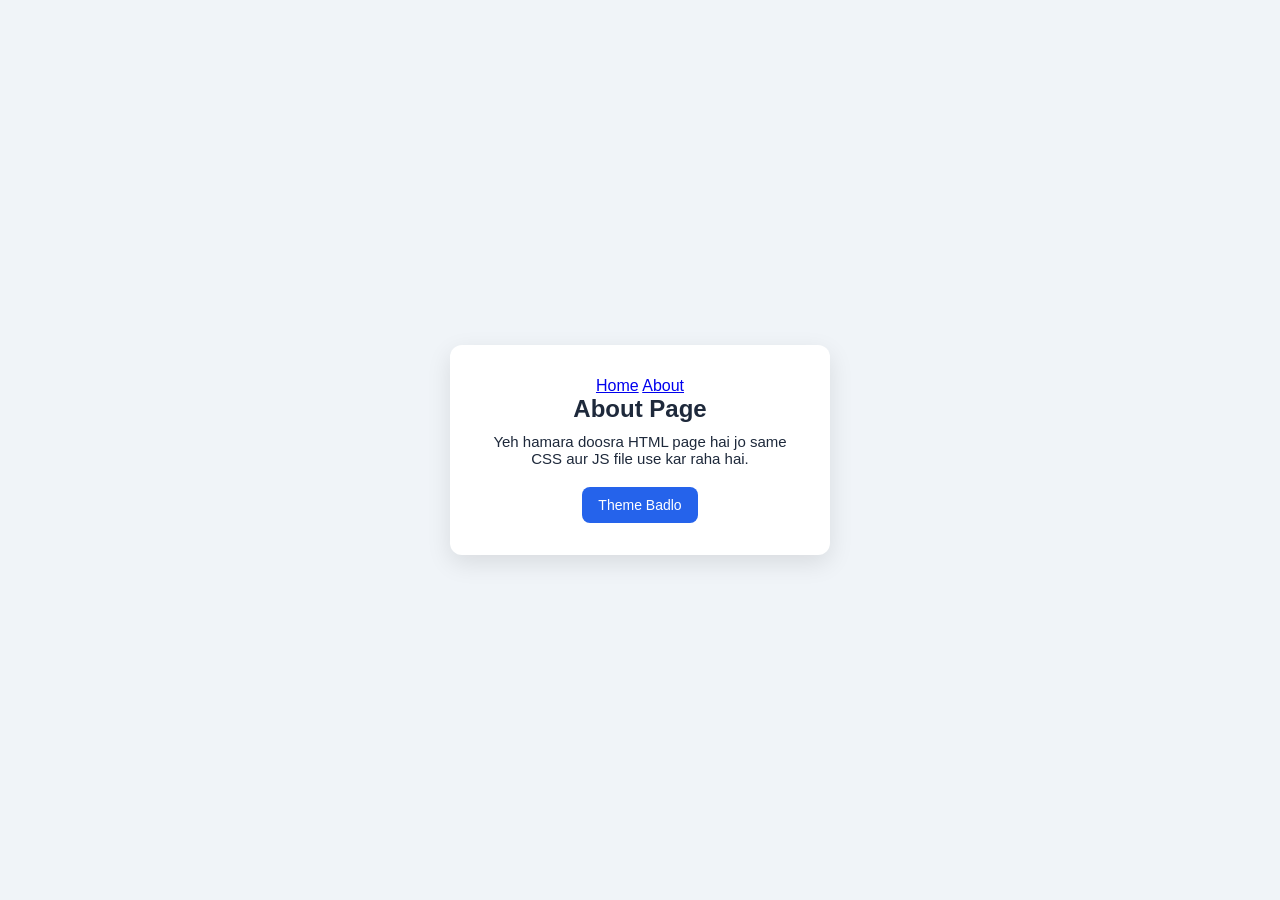
==== about.html @ 42278518 "new about page" ====
<!DOCTYPE html>
<html lang="hi">
<head>
  <meta charset="UTF-8" />
  <meta name="viewport" content="width=device-width, initial-scale=1.0" />
  <title>About - Mera Web Page</title>
  <link rel="stylesheet" href="index.css" />
</head>
<body>
  <div class="card">
    <nav class="nav">
      <a href="index.html">Home</a>
      <a href="about.html" class="active">About</a>
    </nav>

    <h1>About Page</h1>
    <p>Yeh hamara doosra HTML page hai jo same CSS aur JS file use kar raha hai.</p>

    <div class="btn-group">
      <button id="themeBtn">Theme Badlo</button>
    </div>
  </div>

  <script src="index.js"></script>
</body>
</html>
---- index.css ----
* {
  box-sizing: border-box;
  margin: 0;
  padding: 0;
  font-family: Arial, sans-serif;
}

body {
  min-height: 100vh;
  display: flex;
  justify-content: center;
  align-items: center;
  background-color: #f0f4f8;
  color: #1e293b;
  transition: background-color 0.3s, color 0.3s;
}

body.dark {
  background-color: #0f172a;
  color: #f8fafc;
}

.card {
  background: #ffffff;
  padding: 32px;
  border-radius: 12px;
  box-shadow: 0 8px 24px rgba(0, 0, 0, 0.1);
  text-align: center;
  max-width: 380px;
  width: 90%;
}

body.dark .card {
  background: #1e293b;
  box-shadow: 0 8px 24px rgba(0, 0, 0, 0.4);
}

h1 {
  font-size: 24px;
  margin-bottom: 10px;
}

p {
  font-size: 15px;
  margin-bottom: 20px;
}

.btn-group {
  display: flex;
  gap: 10px;
  justify-content: center;
  flex-wrap: wrap;
}

button {
  padding: 10px 16px;
  border: none;
  border-radius: 8px;
  cursor: pointer;
  font-size: 14px;
  background-color: #2563eb;
  color: #ffffff;
}

button:hover {
  background-color: #1d4ed8;
}

#counter {
  margin-top: 18px;
  font-weight: bold;
  font-size: 16px;
}
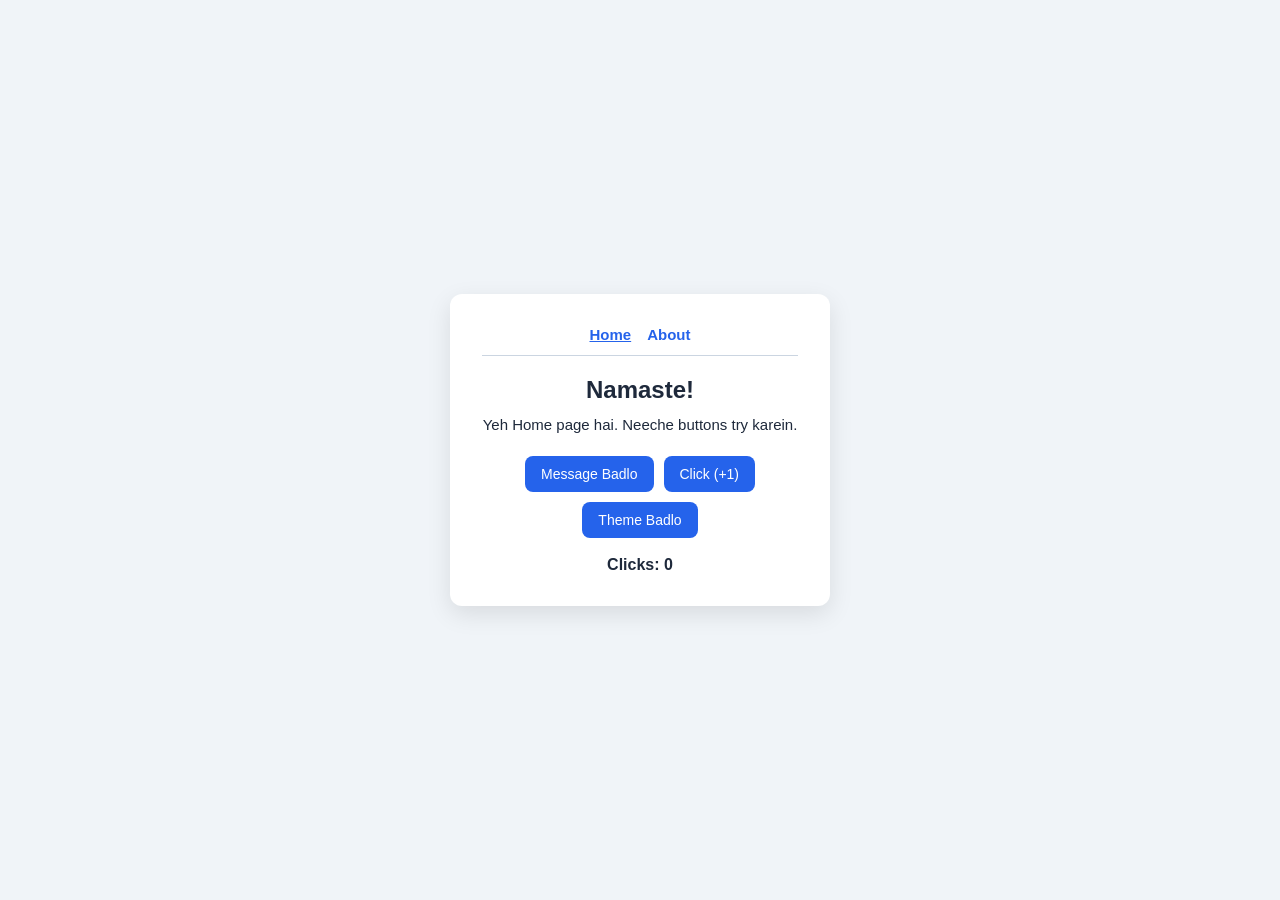
==== commit c57c6da0: "new change after about page" ====
--- a/about.html
+++ b/about.html
@@ -3,22 +3,26 @@
 <head>
   <meta charset="UTF-8" />
   <meta name="viewport" content="width=device-width, initial-scale=1.0" />
-  <title>About - Mera Web Page</title>
+  <title>Home - Mera Web Page</title>
   <link rel="stylesheet" href="index.css" />
 </head>
 <body>
   <div class="card">
     <nav class="nav">
-      <a href="index.html">Home</a>
-      <a href="about.html" class="active">About</a>
+      <a href="index.html" class="active">Home</a>
+      <a href="about.html">About</a>
     </nav>
 
-    <h1>About Page</h1>
-    <p>Yeh hamara doosra HTML page hai jo same CSS aur JS file use kar raha hai.</p>
+    <h1 id="greeting">Namaste!</h1>
+    <p>Yeh Home page hai. Neeche buttons try karein.</p>
 
     <div class="btn-group">
+      <button id="msgBtn">Message Badlo</button>
+      <button id="countBtn">Click (+1)</button>
       <button id="themeBtn">Theme Badlo</button>
     </div>
+
+    <div id="counter">Clicks: 0</div>
   </div>
 
   <script src="index.js"></script>
--- a/index.css
+++ b/index.css
@@ -35,6 +35,26 @@
   box-shadow: 0 8px 24px rgba(0, 0, 0, 0.4);
 }
 
+.nav {
+  display: flex;
+  justify-content: center;
+  gap: 16px;
+  margin-bottom: 20px;
+  padding-bottom: 12px;
+  border-bottom: 1px solid #cbd5e1;
+}
+
+.nav a {
+  text-decoration: none;
+  color: #2563eb;
+  font-weight: bold;
+  font-size: 15px;
+}
+
+.nav a.active {
+  text-decoration: underline;
+}
+
 h1 {
   font-size: 24px;
   margin-bottom: 10px;
@@ -43,6 +63,7 @@
 p {
   font-size: 15px;
   margin-bottom: 20px;
+  line-height: 1.5;
 }
 
 .btn-group {
